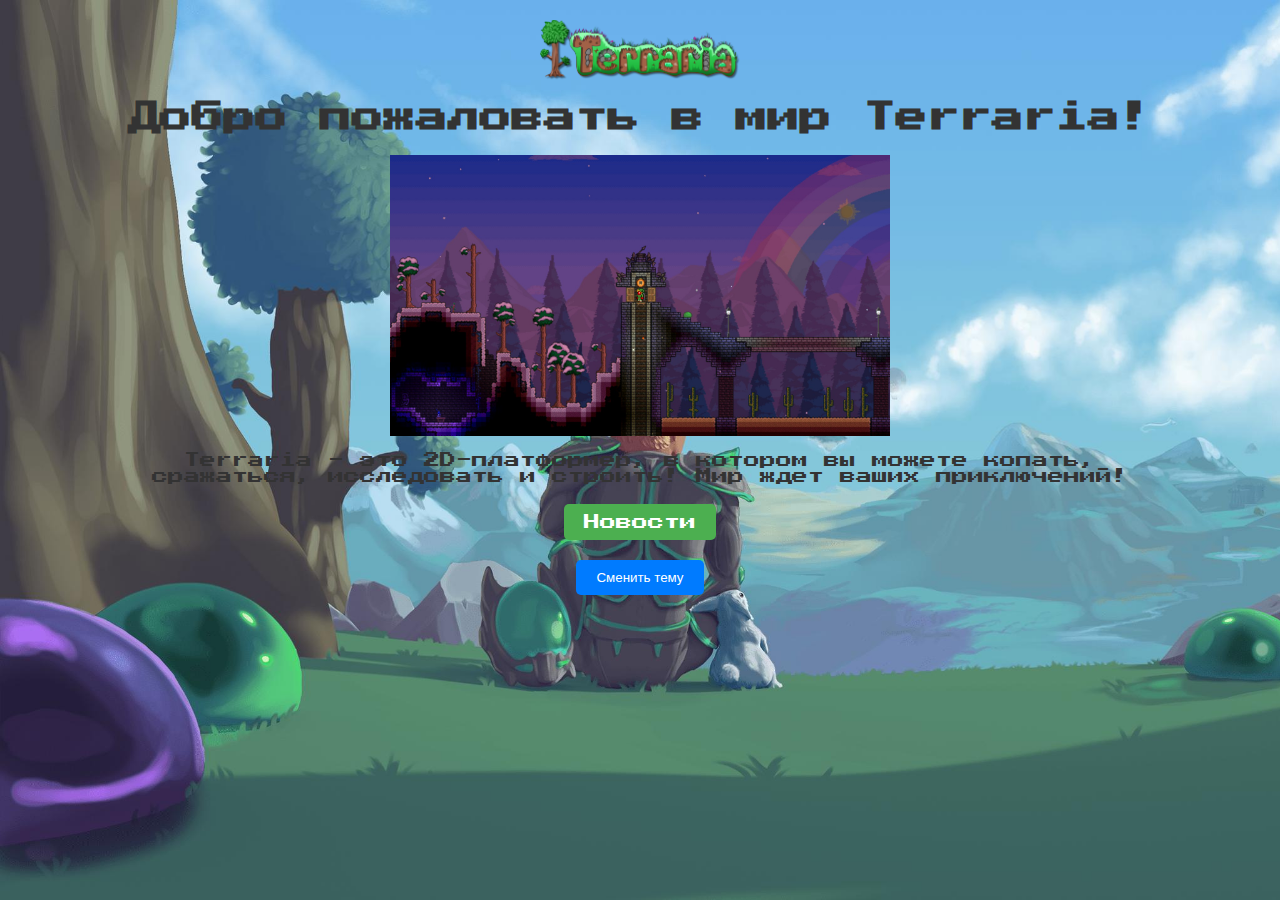
==== index.html @ c5dc44c1 "first commit" ====
<!DOCTYPE html>
<html lang="ru">
<head>
    <meta charset="UTF-8">
    <meta name="viewport" content="width=device-width, initial-scale=1.0">
    <title>Terraria - Главная</title>
    <link rel="stylesheet" href="style.css">
    <link rel="preconnect" href="https://fonts.googleapis.com">
    <link rel="preconnect" href="https://fonts.gstatic.com" crossorigin>
    <link href="https://fonts.googleapis.com/css2?family=Press+Start+2P&display=swap" rel="stylesheet">
    <style>
        html, body { 
            height: 100%; 
            margin: 0; 
            padding: 0; 
        }

        body {
            font-family: 'Press Start 2P', cursive;
            background-color: #f0f0f0;
            color: #333;
            transition: background-color 0.3s, color 0.3s;
            background-image: url("images/background.jpg");
            background-size: cover;
            background-repeat: no-repeat;
            background-attachment: fixed;
            position: relative; 
        }

        body::before {
            content: "";
            position: absolute;
            top: 0;
            left: 0;
            width: 100%;
            height: 100%;
            background-color: rgba(0, 0, 0, 0);
            transition: background-color 0.3s; 
            z-index: -1; 
        }

        body.dark-theme {
            background-color: #333;
            color: #f0f0f0;
        }

        body.dark-theme::before {
            background-color: rgba(0, 0, 0, 0.5); /* Полупрозрачный черный слой в темной теме */
        }
    </style>
</head>
<body>
    <div class="container">
        <header>
            <img id="logo" src="images/logo.png" alt="Terraria Logo">
            <h1>Добро пожаловать в мир Terraria!</h1>
        </header>

        <section class="main-content">
            <img id="screenshot" src="images/screenshot.jpg" alt="Terraria Screenshot">
            <p>Terraria - это 2D-платформер, в котором вы можете копать, сражаться, исследовать и строить! Мир ждет ваших приключений!</p>
        </section>

        <nav>
            <a href="news.html">Новости</a>
        </nav>

        <button id="theme-toggle">Сменить тему</button>
    </div>

    <script>
        document.addEventListener('DOMContentLoaded', () => {
            const themeToggle = document.getElementById('theme-toggle');
            const body = document.body;
            const logo = document.getElementById('logo');

          
            const savedTheme = localStorage.getItem('theme');
            if (savedTheme === 'dark') {
                body.classList.add('dark-theme');
            }

            themeToggle.addEventListener('click', () => {
                body.classList.toggle('dark-theme');
                
                if (body.classList.contains('dark-theme')) {
                    localStorage.setItem('theme', 'dark');
                } else {
                    localStorage.setItem('theme', 'light');
                }
            });

             //Плавная прогрузка логотипа
            logo.style.opacity = 0;  // Начальная прозрачность
            setTimeout(() => {
                logo.style.transition = 'opacity 1s ease-in-out';
                logo.style.opacity = 1;  // Постепенное появление
            }, 100); // Небольшая задержка перед началом анимации
        });
    </script>
</body>
</html>
---- style.css ----
body {
    font-family: 'Press Start 2P', cursive; 
    background-color: #f0f0f0;
    color: #333;
    transition: background-color 0.3s, color 0.3s; /* Плавный переход для смены темы */
}

body.dark-theme {
    background-color: #333;
    color: #f0f0f0;
}

.container {
    width: 80%;
    margin: 0 auto;
    padding: 20px;
}

header {
    text-align: center;
    margin-bottom: 20px;
}

header img {
    width: 200px;
    opacity: 0; /* Начальная прозрачность для анимации */
}

.main-content {
    text-align: center;
}

.main-content img {
    width: 500px;
    max-width: 100%;
}

nav {
    text-align: center;
    margin-top: 20px;
}

nav a {
    display: inline-block;
    padding: 10px 20px;
    background-color: #4CAF50;
    color: white;
    text-decoration: none;
    border-radius: 5px;
}

#theme-toggle {
    display: block;
    margin: 20px auto;
    padding: 10px 20px;
    background-color: #007bff;
    color: white;
    border: none;
    border-radius: 5px;
    cursor: pointer;
}

.news-item {
    margin-bottom: 20px;
    padding: 15px;
    border: 1px solid #ddd;
    border-radius: 5px;
    background-color: #fff;
}

#comments {
    margin-top: 30px;
}

#comment-form label {
    display: block;
    margin-bottom: 5px;
}

#comment-form input[type="text"],
#comment-form textarea {
    width: 100%;
    padding: 8px;
    margin-bottom: 10px;
    border: 1px solid #ddd;
    border-radius: 4px;
    box-sizing: border-box; 
}

#comment-form button {
    padding: 10px 20px;
    background-color: #007bff;
    color: white;
    border: none;
    border-radius: 5px;
    cursor: pointer;
}
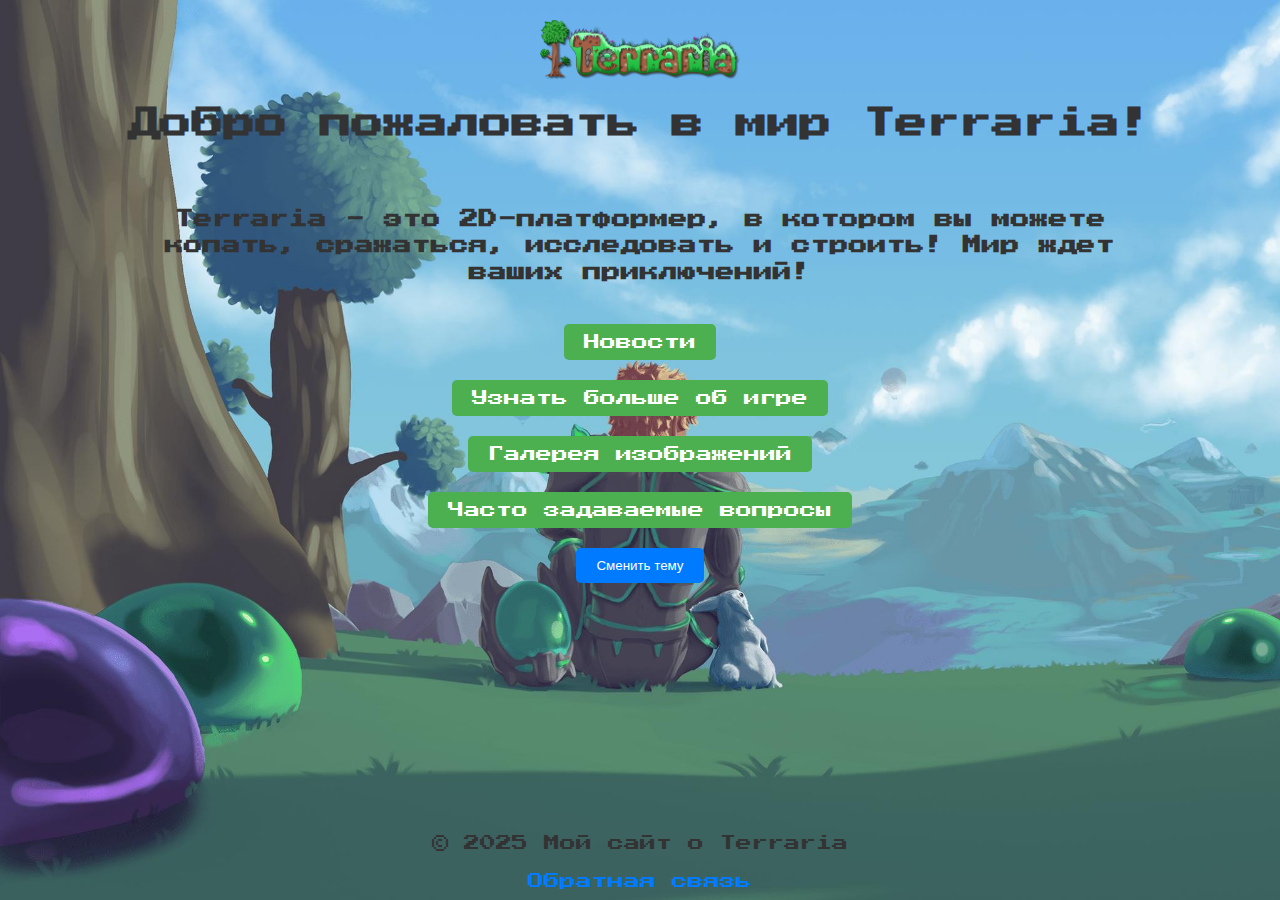
==== commit effdc0ff: "2nd commit" ====
--- a/index.html
+++ b/index.html
@@ -47,25 +47,81 @@
         body.dark-theme::before {
             background-color: rgba(0, 0, 0, 0.5); /* Полупрозрачный черный слой в темной теме */
         }
+
+        .container {
+    min-height: 85vh; /* Занимает всю высоту экрана */
+    display: flex;
+    flex-direction: column;
+}
+
+footer {
+    margin-top: auto; /* Прижимает footer к низу */
+    text-align: center;
+    padding: 10px;
+}
+
+button:hover {
+    background-color: #3e8e41;
+    box-shadow: 0 2px 4px rgba(0, 0, 0, 0.2); /* Тень при наведении */
+}
+
+/* Стили для ссылок */
+a {
+    color: #007bff; /* Цвет ссылки */
+    text-decoration: none; /* Убрать подчеркивание по умолчанию */
+    transition: color 0.3s, text-decoration 0.3s;
+}
+
+a:hover {
+    color: #0056b3; /* Изменить цвет при наведении */
+    text-decoration: underline; /* Добавить подчеркивание при наведении */
+}
+
+/* Общий стиль для элементов, которые нужно анимировать */
+.fade-in {
+    opacity: 0; /* Изначально скрываем элемент */
+    transform: translateY(20px); /* Сдвигаем элемент вниз */
+    transition: opacity 0.5s ease-out, transform 0.5s ease-out; /* Анимация */
+}
+
+/* Класс, который добавляется элементу, когда он должен появиться */
+.fade-in.active {
+    opacity: 1; /* Делаем элемент видимым */
+    transform: translateY(0); /* Возвращаем элемент на исходную позицию */
+}
     </style>
 </head>
 <body>
     <div class="container">
         <header>
+            <a href="index.html">
             <img id="logo" src="images/logo.png" alt="Terraria Logo">
+        </a>
             <h1>Добро пожаловать в мир Terraria!</h1>
         </header>
 
         <section class="main-content">
-            <img id="screenshot" src="images/screenshot.jpg" alt="Terraria Screenshot">
-            <p>Terraria - это 2D-платформер, в котором вы можете копать, сражаться, исследовать и строить! Мир ждет ваших приключений!</p>
+           
+            <h3>Terraria - это 2D-платформер, в котором вы можете копать, сражаться, исследовать и строить! Мир ждет ваших приключений!</h3>
         </section>
 
         <nav>
-            <a href="news.html">Новости</a>
+            <a class = "fade-in" href="news.html">Новости</a>
         </nav>
 
-        <button id="theme-toggle">Сменить тему</button>
+        <nav>
+            <a class = "fade-in" href="about.html">Узнать больше об игре</a>
+        </nav>
+
+        <nav>
+            <a class ="fade-in" href="galleryImages.html">Галерея изображений</a>
+        </nav>
+
+        <nav>
+            <a class ="fade-in" href="FAQ.html">Часто задаваемые вопросы</a>
+        </nav>
+
+        <button class ="fade-in" id="theme-toggle">Сменить тему</button>
     </div>
 
     <script>
@@ -73,7 +129,13 @@
             const themeToggle = document.getElementById('theme-toggle');
             const body = document.body;
             const logo = document.getElementById('logo');
+            const fadeInElements = document.querySelectorAll('.fade-in');
 
+fadeInElements.forEach((element, index) => {
+setTimeout(() => {
+element.classList.add('active');
+}, 100 * index); // Задержка увеличивается для каждого элемента
+});
           
             const savedTheme = localStorage.getItem('theme');
             if (savedTheme === 'dark') {
@@ -97,6 +159,25 @@
                 logo.style.opacity = 1;  // Постепенное появление
             }, 100); // Небольшая задержка перед началом анимации
         });
+
+        document.getElementById('contactForm').addEventListener('submit', function(event) {
+            event.preventDefault(); // Предотвращаем отправку формы по умолчанию
+
+            // Показываем сообщение об успешной отправке
+            document.getElementById('message').style.display = 'block';
+
+            // Сбрасываем поля формы (необязательно)
+            document.getElementById('contactForm').reset();
+
+            // Скрываем сообщение через 3 секунды (опционально)
+            setTimeout(function() {
+                document.getElementById('message').style.display = 'none';
+            }, 3000);
+        });
     </script>
+    <footer>
+        <p>&copy; 2025 Мой сайт о Terraria</p>
+        <a href="contactForm.html">Обратная связь</a>
+      </footer>
 </body>
 </html>--- a/style.css
+++ b/style.css
@@ -1,3 +1,15 @@
+p {
+    line-height: 1.6; /*  Увеличивает высоту строки в 1.6 раз по сравнению с нормальной */
+  }
+
+  h1, h2, h3 {
+  line-height: 1.4;
+}
+
+li {
+    line-height: 1.5;
+}
+
 body {
     font-family: 'Press Start 2P', cursive; 
     background-color: #f0f0f0;
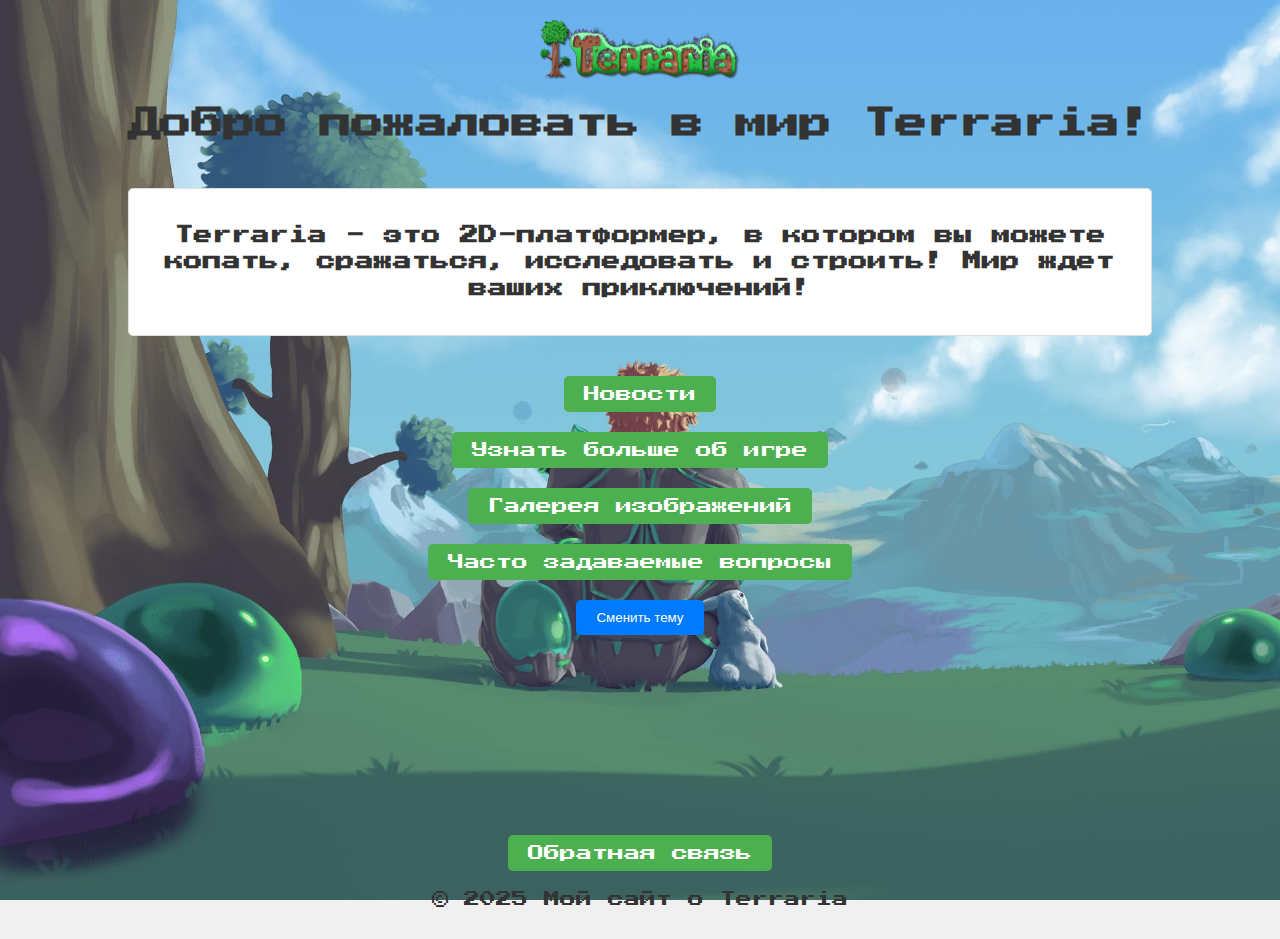
==== commit 9e82960c: "3rd commit" ====
--- a/index.html
+++ b/index.html
@@ -48,6 +48,21 @@
             background-color: rgba(0, 0, 0, 0.5); /* Полупрозрачный черный слой в темной теме */
         }
 
+        .index-item {
+            margin-bottom: 20px;
+            padding: 15px;
+            border: 1px solid #ddd;
+            border-radius: 5px;
+            background-color: #fff; /* Белый фон для светлой темы */
+            color: #333;
+        }
+
+        body.dark-theme .index-item {
+            background-color: #444; /* Темный фон для темной темы */
+            color: #eee;
+            border-color: #555; /* Более темная граница для темной темы */
+        }
+
         .container {
     min-height: 85vh; /* Занимает всю высоту экрана */
     display: flex;
@@ -67,7 +82,7 @@
 
 /* Стили для ссылок */
 a {
-    color: #007bff; /* Цвет ссылки */
+    color: #3e8e41; /* Цвет ссылки */
     text-decoration: none; /* Убрать подчеркивание по умолчанию */
     transition: color 0.3s, text-decoration 0.3s;
 }
@@ -100,10 +115,11 @@
             <h1>Добро пожаловать в мир Terraria!</h1>
         </header>
 
+        <section class = "index-item">
         <section class="main-content">
-           
             <h3>Terraria - это 2D-платформер, в котором вы можете копать, сражаться, исследовать и строить! Мир ждет ваших приключений!</h3>
         </section>
+    </section>
 
         <nav>
             <a class = "fade-in" href="news.html">Новости</a>
@@ -176,8 +192,9 @@
         });
     </script>
     <footer>
+        <nav><a href="contactForm.html">Обратная связь</a></nav>
+        
         <p>&copy; 2025 Мой сайт о Terraria</p>
-        <a href="contactForm.html">Обратная связь</a>
       </footer>
 </body>
 </html>--- a/style.css
+++ b/style.css
@@ -106,4 +106,13 @@
     border: none;
     border-radius: 5px;
     cursor: pointer;
+}
+
+.about-item{
+    margin-bottom: 20px;
+    padding: 15px;
+    border: 1px solid #ddd;
+    border-radius: 5px;
+    background-color: #fff;
+
 }